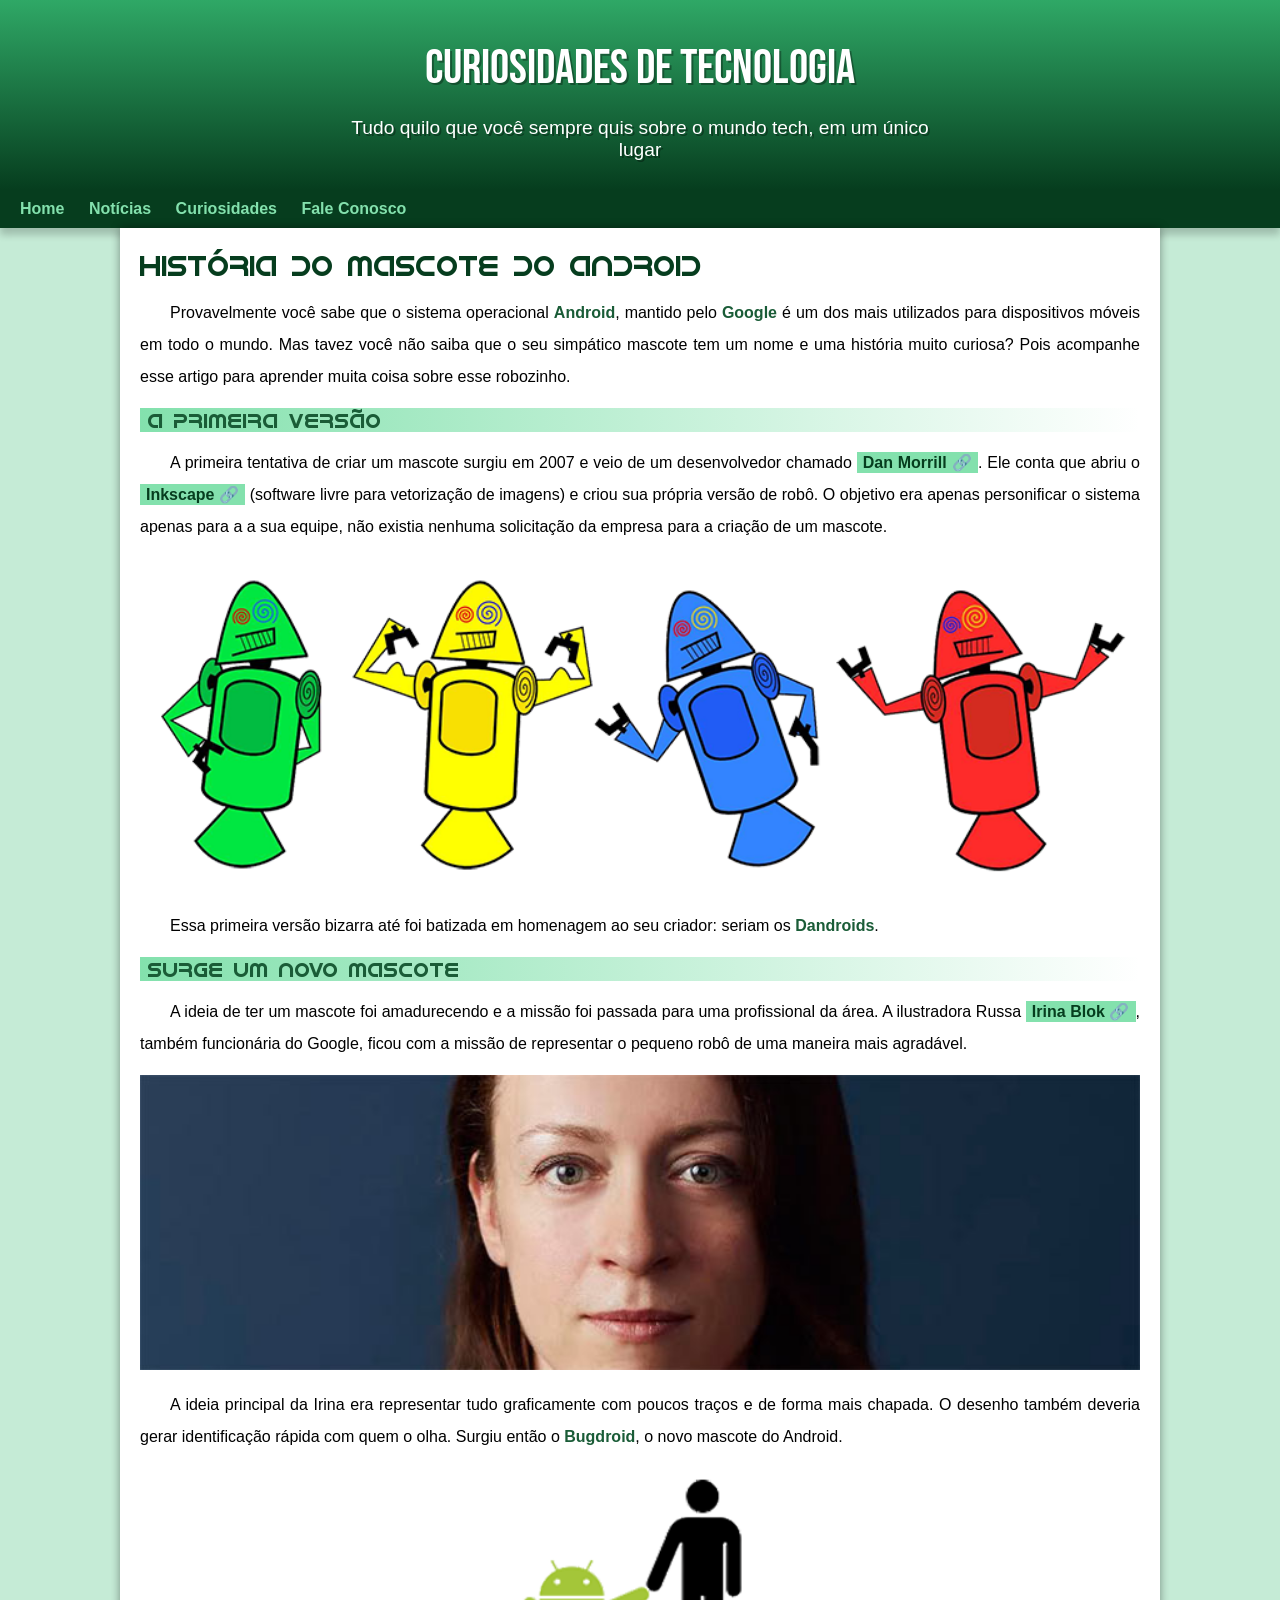
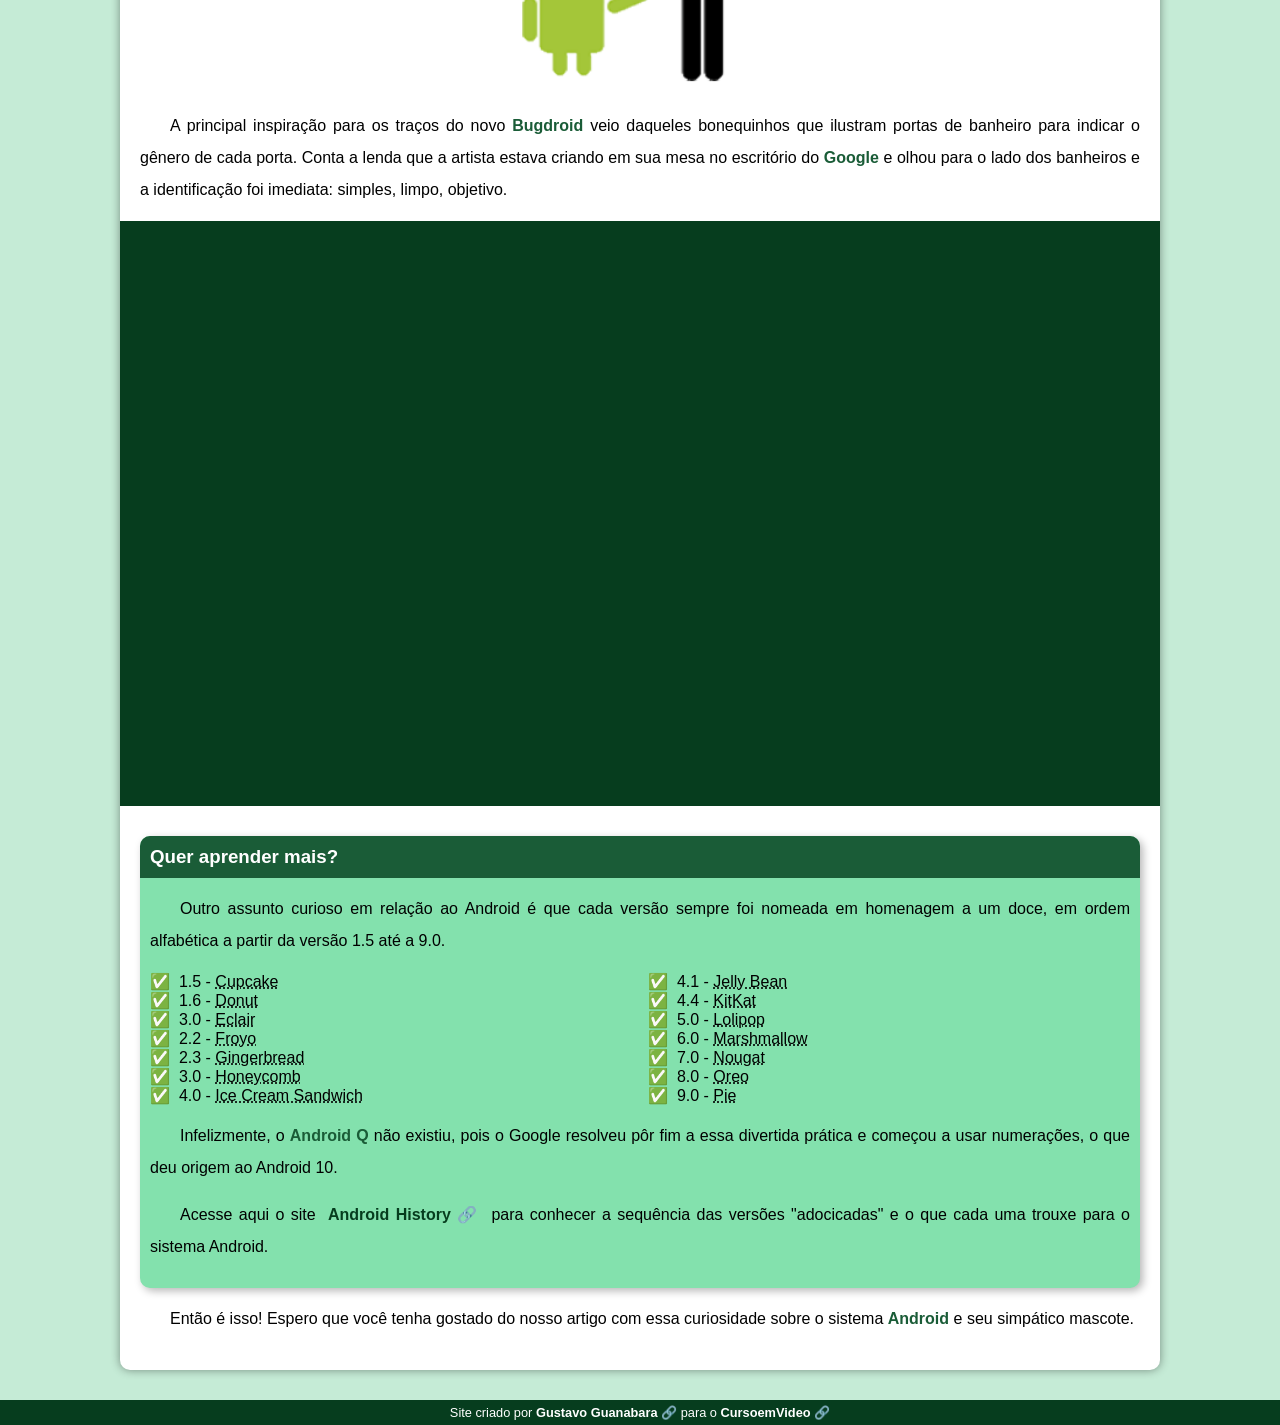
==== index.html.html @ 2ab3b69c "novo site" ====
<!DOCTYPE html>
<html lang="pt-br">
<head>
    <meta charset="UTF-8">
    <meta name="viewport" content="width=device-width, initial-scale=1.0">
    <title>Como surgiu o mascote do Android?</title>
    <link rel="shortcut icon" href="imagens/favicon.ico" type="image/x-icon">
    <link rel="stylesheet" href="estilo/style.css">
</head>
<body>
    <header>
        <h1>Curiosidades de Tecnologia</h1>
        <p>Tudo quilo que você sempre quis sobre o mundo tech, em um único lugar</p>
    </header>
    <nav>
        <a href="#">Home</a>
        <a href="#">Notícias</a>
        <a href="#">Curiosidades</a> 
        <a href="#">Fale Conosco</a>
    </nav>
    <main>
        <article>
            <h1>História do Mascote do Android</h1>

            <p>Provavelmente você sabe que o sistema operacional <strong>Android</strong>, mantido pelo <strong>Google</strong> é um dos mais utilizados para dispositivos móveis em todo o mundo. Mas tavez você não saiba que o seu simpático mascote tem um nome e uma história muito curiosa? Pois acompanhe esse artigo para aprender muita coisa sobre esse robozinho.</p>

            <h2>A primeira versão</h2>

            <p>A primeira tentativa de criar um mascote surgiu em 2007 e veio de um desenvolvedor chamado <a href="https://androidcommunity.com/dan-morrill-shows-us-the-android-mascot-that-almost-was-20130103/" target="_blank" class="externo">Dan Morrill</a>. Ele conta que abriu o <a href="https://inkscape.org/release/inkscape-1.4.2/windows/64-bit/msi/dl/" target="_blank" class="externo" >Inkscape</a> (software livre para vetorização de imagens) e criou sua própria versão de robô. O objetivo era apenas personificar o sistema apenas para a a sua equipe, não existia nenhuma solicitação da empresa para a criação de um mascote.</p>

            <picture>
                <source media="(max-width: 670px)" srcset="imagens/dan-droids-pq.png">
                <img src="imagens/dan-droids.png" alt="Primeiro mascote do Android">
            </picture>

            <p>Essa primeira versão bizarra até foi batizada em homenagem ao seu criador: seriam os <strong>Dandroids</strong>.</p>

            <h2>Surge um novo mascote</h2>

            <p>A ideia de ter um mascote foi amadurecendo e a missão foi passada para uma profissional da área. A ilustradora Russa <a href="https://www.irinablok.com/" target="_blank" class="externo">Irina Blok</a>, também funcionária do Google, ficou com a missão de representar o pequeno robô de uma maneira mais agradável.</p>

            <picture>
                <source media="(max-width: 670px)" srcset="imagens/irina-blok-pq.jpg">
                <img src="imagens/irina-blok.jpg" alt="Irina Blok, criadora do Bugdroid">
            </picture>

            <p>A ideia principal da Irina era representar tudo graficamente com poucos traços e de forma mais chapada. O desenho também deveria gerar identificação rápida com quem o olha. Surgiu então o <strong>Bugdroid</strong>, o novo mascote do Android.</p>

            <img src="imagens/bugdroid.png" class="pequena" alt="Bugdroid">

            <p>A principal inspiração para os traços do novo <strong>Bugdroid</strong> veio daqueles bonequinhos que ilustram portas de banheiro para indicar o gênero de cada porta. Conta a lenda que a artista estava criando em sua mesa no escritório do <strong>Google</strong> e olhou para o lado dos banheiros e a identificação foi imediata: simples, limpo, objetivo.</p>

            <div class="video">
                <iframe width="560" height="315" src="https://www.youtube.com/embed/l2UDgpLz20M?si=p98HQSMxr4oRAq3e" title="YouTube video player" frameborder="0" allow="accelerometer; autoplay; clipboard-write; encrypted-media; gyroscope; picture-in-picture; web-share" referrerpolicy="strict-origin-when-cross-origin" allowfullscreen></iframe>
            </div>

            <aside>
                <h3>Quer aprender mais?</h3>
                
                <p>Outro assunto curioso em relação ao Android é que cada versão sempre foi nomeada em homenagem a um doce, em ordem alfabética a partir da versão 1.5 até a 9.0.</p>

                <ul>
                    <li>1.5 - <abbr title="Bolo de Copo">Cupcake</abbr></li>
                    <li>1.6 - <abbr title="Rosquinha">Donut</abbr></li>
                    <li>3.0 - <abbr title="Bomba">Eclair</abbr></li>
                    <li>2.2 - <abbr title="Iogurte Congelado">Froyo</abbr></li>
                    <li>2.3 - <abbr title="Biscoito de Gengibre">Gingerbread</abbr></li>
                    <li>3.0 - <abbr title="Favo de Mel">Honeycomb</abbr></li>
                    <li>4.0 - <abbr title="Sanduíche de Sorvete">Ice Cream Sandwich</abbr></li>
                    <li>4.1 - <abbr title="Jujuba">Jelly Bean</abbr></li>
                    <li>4.4 - <abbr title="KitKat">KitKat</abbr></li>
                    <li>5.0 - <abbr title="Pirulito">Lolipop</abbr></li>
                    <li>6.0 - <abbr title="Marshmallow">Marshmallow</abbr></li>
                    <li>7.0 - <abbr title="Torrone">Nougat</abbr></li>
                    <li>8.0 - <abbr title="Oreo">Oreo</abbr></li>
                    <li>9.0 - <abbr title="Torta">Pie</abbr></li>
                </ul>
                
                <p>Infelizmente, o <strong>Android Q</strong> não existiu, pois o Google resolveu pôr fim a essa divertida prática e começou a usar numerações, o que deu origem ao Android 10.</p>
                
                <p>Acesse aqui o site <a href="https://www.android.com/why-android/" target="_blank" class="externo">Android History</a> para conhecer a sequência das versões "adocicadas" e o que cada uma trouxe para o sistema Android.</p>
            </aside>
            

            <p>Então é isso! Espero que você tenha gostado do nosso artigo com essa curiosidade sobre o sistema <strong>Android</strong> e seu simpático mascote.</p>
        </article>
    </main>
    <footer>
        <p>Site criado por <a href="https://gustavoguanabara.github.io/" target="_blank" class="externo">Gustavo Guanabara</a> para o <a href="https://www.youtube.com/cursoemvideo" target="_blank" class="externo">CursoemVideo</a></p>
    </footer>
</body>
</html>
---- estilo/style.css ----
@charset "UTF-8";

@import url('https://fonts.googleapis.com/css2?family=Bebas+Neue&display=swap');

@font-face {
    font-family: 'Android';
    src: url('../fontes/idroid.otf') format('opentype');
    font-weight: normal;
}

:root {
    --cor0: #c5ebd6;
    --cor1: #83e1ad;
    --cor2: #3ddc84;
    --cor3: #2fa866;
    --cor4: #1a5c37;
    --cor5: #063d1e;

    --fonte-padrao: Arial, Verdana, Helvetica, sans-serif;
    --fonte-destaque: "Bebas Neue", sans-serif;
    --font-android: 'Android', cursive;
}

* {
    margin: 0px;
    padding: 0px;
}

 
body {
    background-color: var(--cor0);
    font-family: var(--fonte-padrao);
}

a.externo::after {
    content: '\00A0\1F517';
}



header {
    background-image: linear-gradient(to bottom, var(--cor3), var(--cor5));
    min-height: 150px;
    text-align: center;
    padding-top: 40px;
    
}


header > h1 {
    color: white;
    font-family: var(--fonte-destaque);
    font-size: 3em; 
    font-weight: normal;
    margin-bottom: 20px;
    text-shadow: 2px 2px 0px rgba(0, 0, 0, 0.326);
}

header > p {
    color: white;
    font-size: 1.2em;
    font-family: var(--fonte-padrao);
    max-width: 600px;
    padding-right: 10px;
    padding-left: 10px;
    margin: auto;
    margin-bottom: 30px;
    text-shadow: 2px 2px 0px rgba(0, 0, 0, 0.338);
}

nav {
    background-color: var(--cor5);
    padding: 10px;
    box-shadow: 0px 7px 7px rgba(0, 0, 0, 0.192);
}

nav > a {
    color: var(--cor1);
    padding: 10px;
    border-radius: 5px;
    text-decoration: none;
    font-weight: bold;
    transition-duration: .5s;
}

nav > a:hover {
    background-color:var(--cor3); 
    color: var(--cor5);
    
}

main {
    min-width: 300px;
    max-width: 1000px;
    margin: auto;
    margin-bottom: 30px;
    padding: 20px;
    background-color: white;
    box-shadow: 0px 0px 10px rgba(0, 0, 0, 0.408);
    border-bottom-left-radius: 10px;
    border-bottom-right-radius: 10px;
}

main h1 {
    color: var(--cor5);
    font-weight: normal;
    font-family: var(--font-android);
    font-size: 1.8em;
}

main h2 {
    font-family: var(--font-android);
    color: var(--cor4);
    font-size: 1.3em;
    font-weight: normal;
    background-image: linear-gradient(to right, var(--cor1), transparent);
    text-indent: 8px;
}

 main p {
    margin: 15px 0px;
    text-align: justify;
    text-indent: 30px; 
    font-size: 1em;
    line-height: 2em;
}

main strong {
    color: var(--cor4);
    font-weight: bolder;
    
}

main a {
    text-decoration: none;
    font-weight: bold;
    color: var(--cor5);
    background-color: var(--cor1);
    padding: 2px 6px;
}

main a:hover {
    text-decoration: underline;
    color: var(--cor4);
}

main img {
    width: 100%;
}

main img.pequena {
    max-width: 350px;
    display: block;
    margin: auto;
}

div.video {
    background-color: var(--cor5);
    margin: 0px -20px 30px -20px;
    padding: 20px;
    padding-bottom: 56.5%;
    position: relative;
}

div.video > iframe {
    position: absolute;
    top: 5%;
    left: 5%;
    width: 90%;
    height: 90%;
}

aside {
    background-color: var(--cor1);
    padding: 10px;
    border-radius: 10px;
    box-shadow: 3px 3px 9px 0px rgba(0, 0, 0, 0.286);
    
}

aside > h3 {
    background-color: var(--cor4);
    color: white;
    padding: 10px;
    margin: -10px -10px 0px -10px;
    border-radius: 10px 10px 0px 0px;
} 

aside > ul {
    list-style-type: '\2705\00A0\00A0';
    list-style-position: inside;
    columns: 2;

}

footer {
    background-color: var(--cor5);
    color: white;
    text-align: center;
    font-size: 0.8em;
    padding: 5px;
}


footer a {
    color: white;
    font-weight: bolder;
    text-decoration: none;
}

footer a:hover {
    text-decoration: underline;
    color: var(--cor1);
}
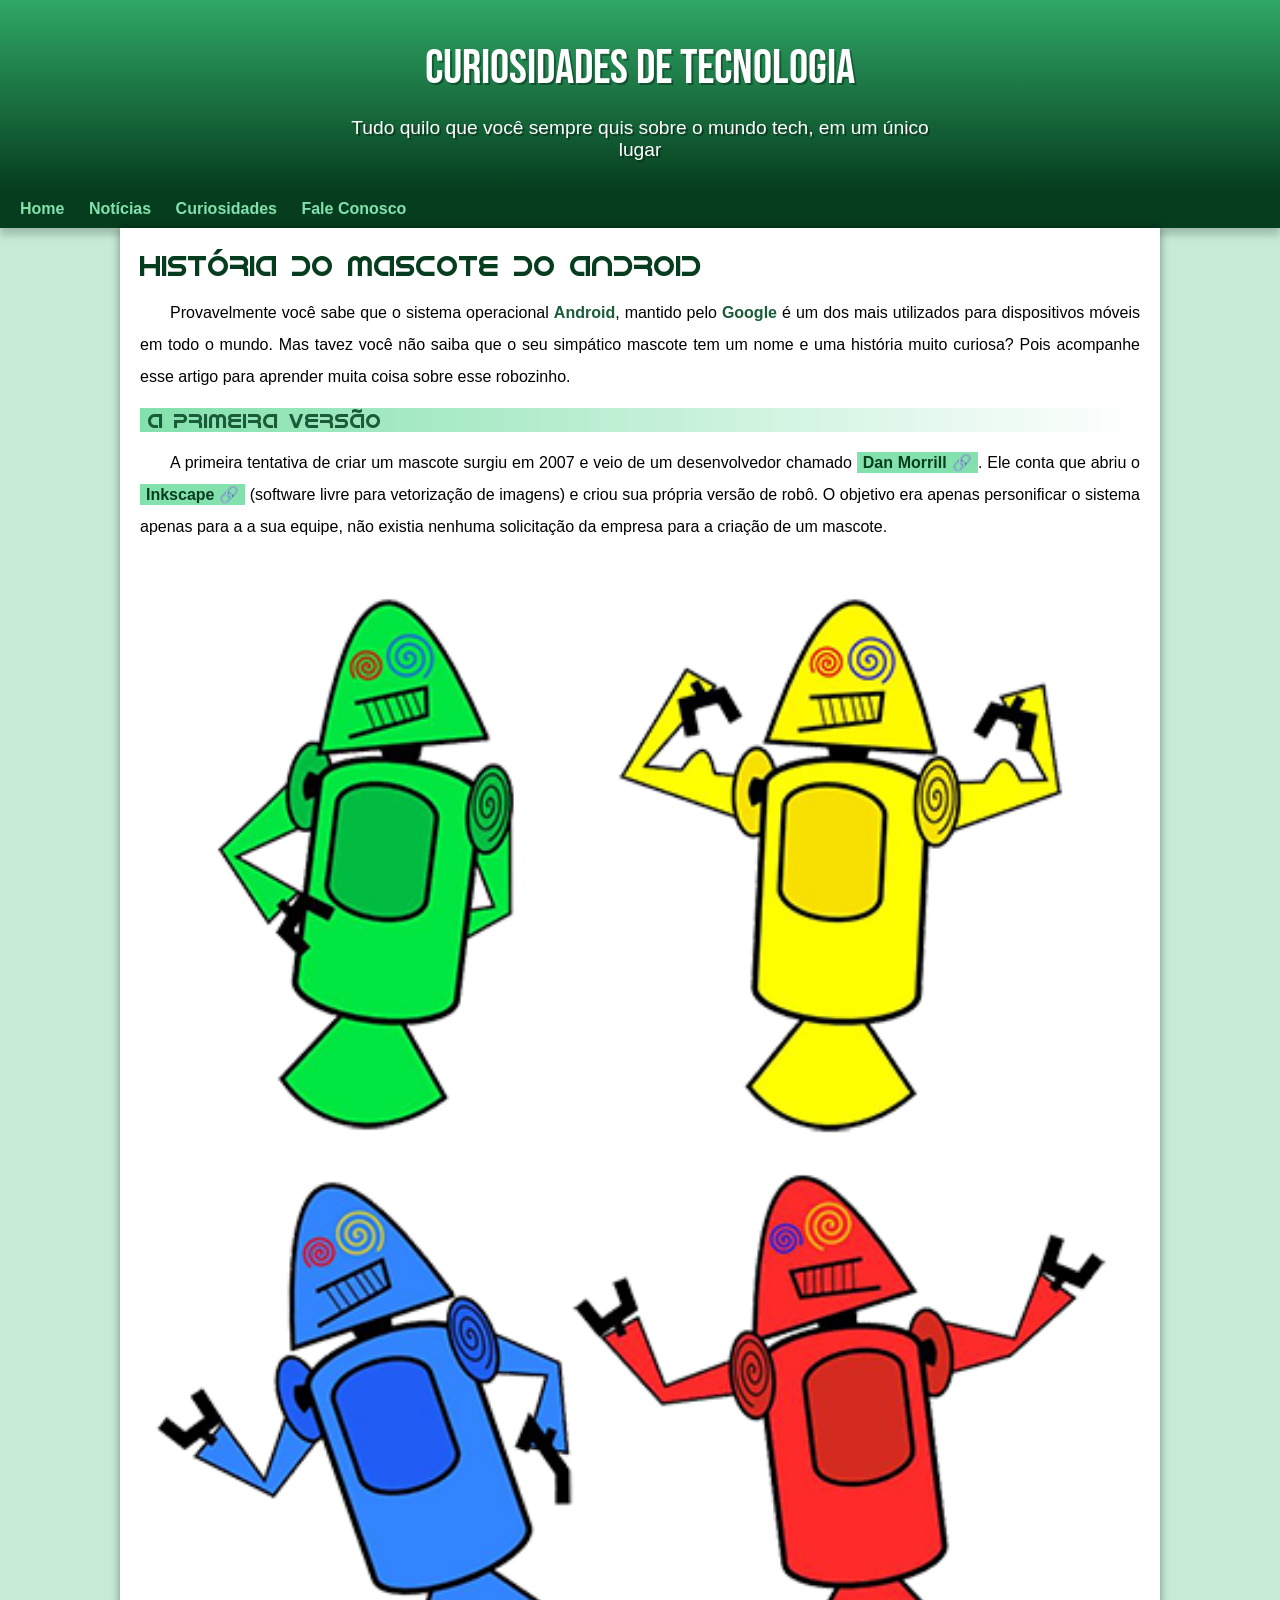
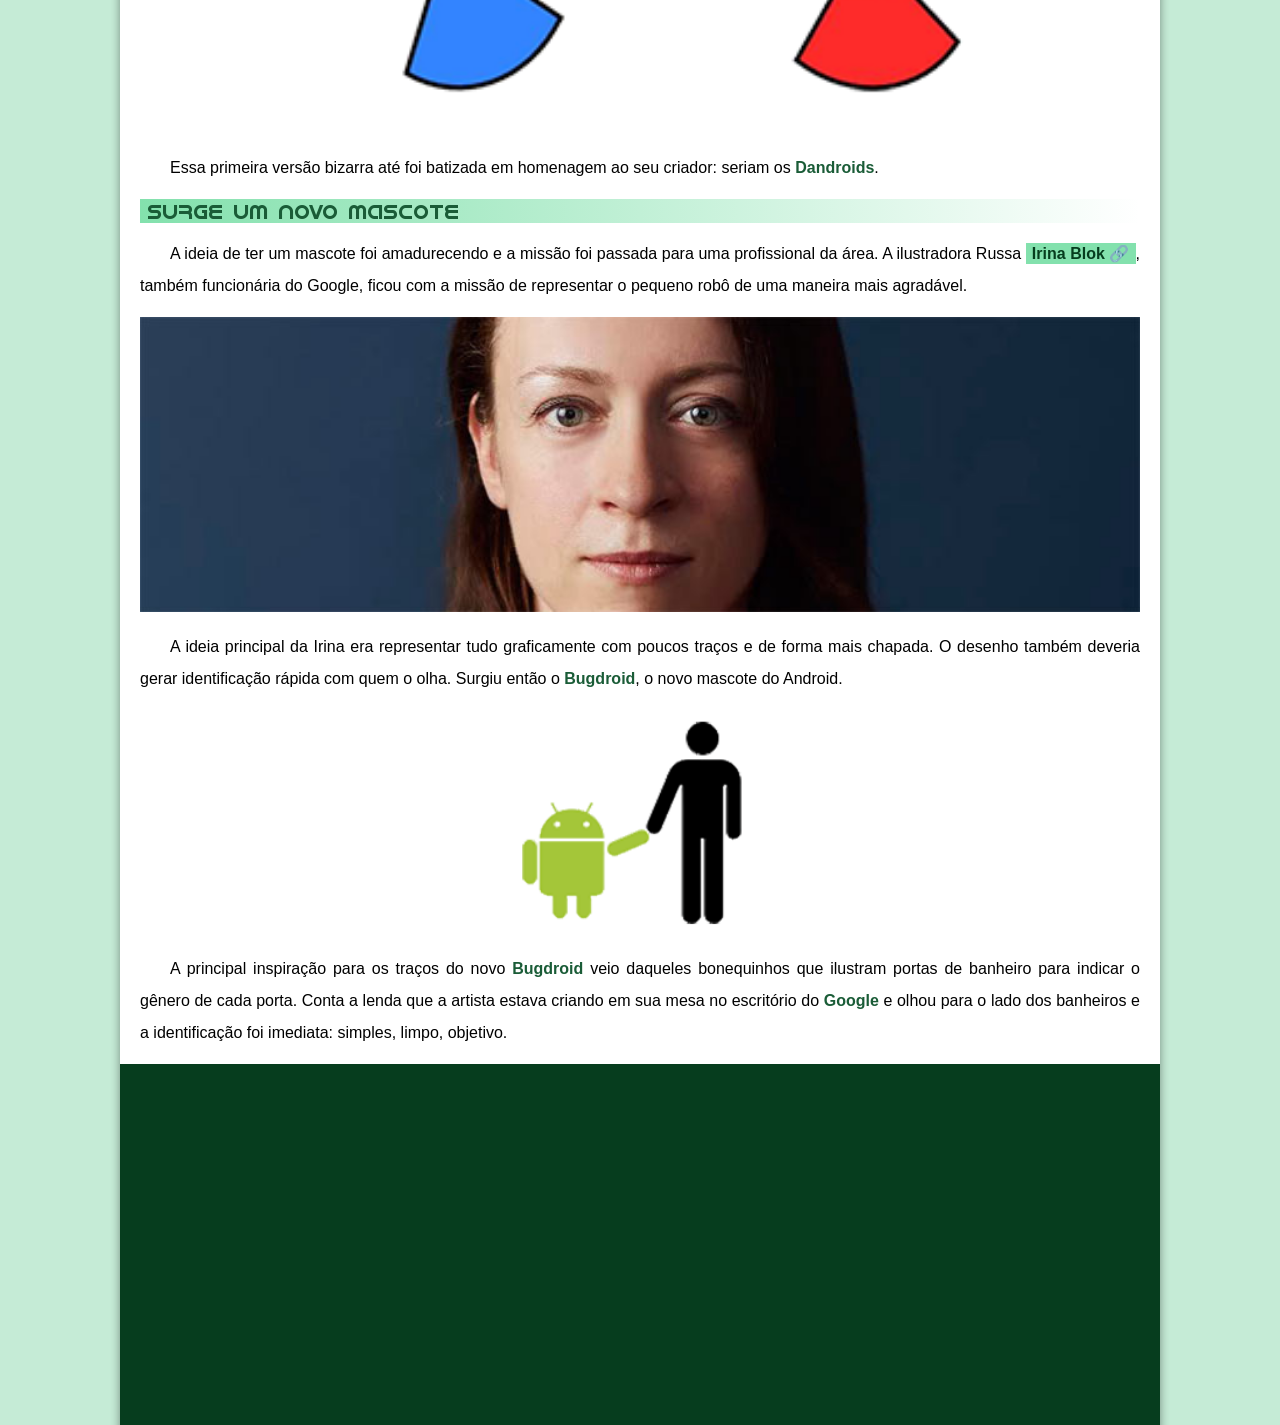
==== commit 7c681583: "mostrei que eu criei o site" ====
--- a/index.html.html
+++ b/index.html.html
@@ -86,7 +86,7 @@
         </article>
     </main>
     <footer>
-        <p>Site criado por <a href="https://gustavoguanabara.github.io/" target="_blank" class="externo">Gustavo Guanabara</a> para o <a href="https://www.youtube.com/cursoemvideo" target="_blank" class="externo">CursoemVideo</a></p>
+        <p>Site criado por <a href="https://github.com/ArthurGabrielDev" target="_blank" class="externo">Arthur Gabriel</a> para o <a href="https://www.youtube.com/cursoemvideo" target="_blank" class="externo">CursoemVideo</a></p>
     </footer>
 </body>
 </html>
